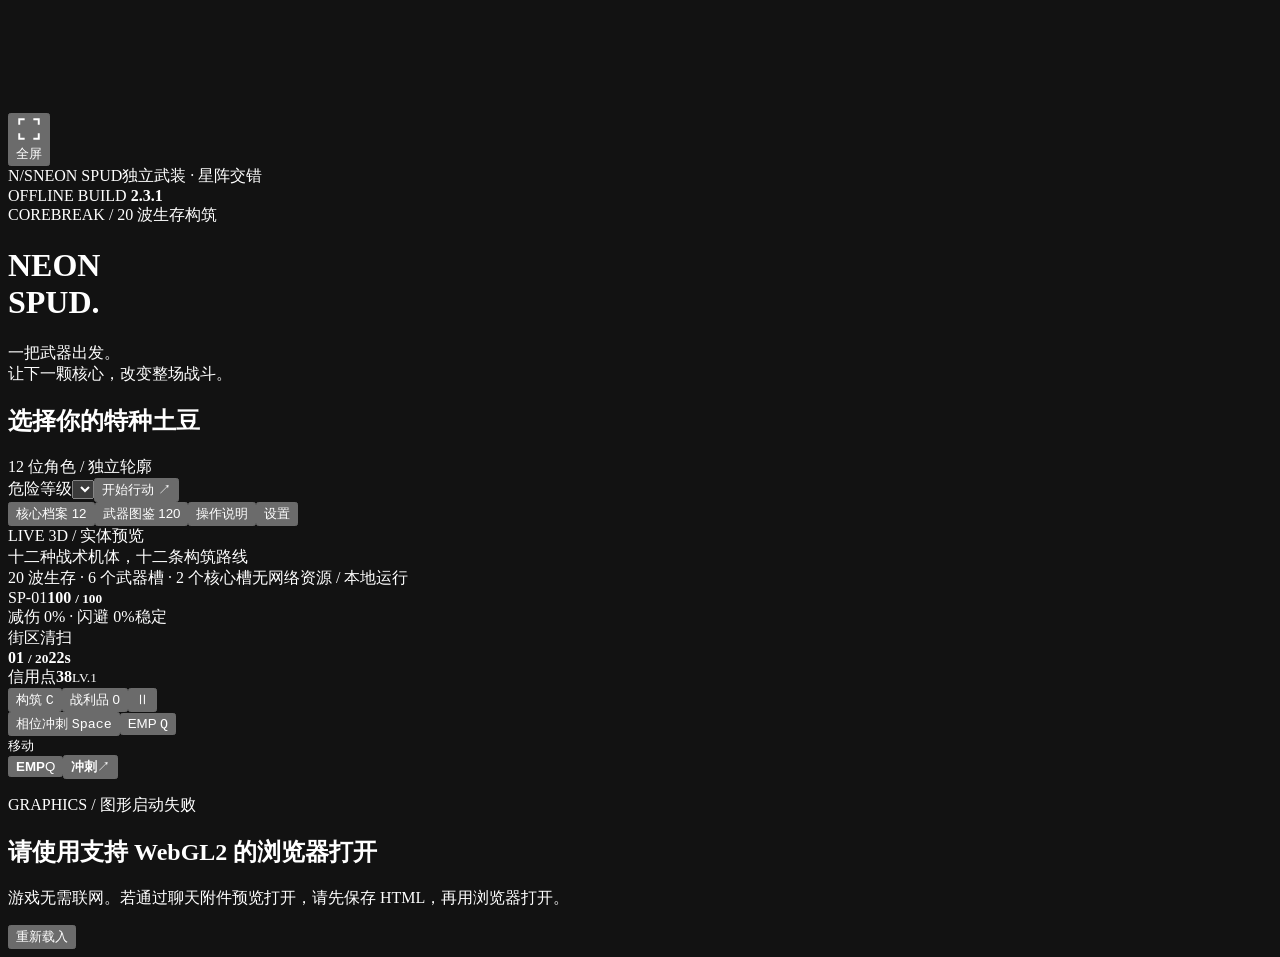
==== src/index.html @ 23938374 "Import NeonSpud 2.3.1 with optimization review" ====
<!doctype html>
<html lang="zh-CN"><head>
<meta charset="utf-8"><meta name="viewport" content="width=device-width, initial-scale=1, viewport-fit=cover">
<meta name="theme-color" content="#09121c"><meta name="color-scheme" content="dark">
<title>NEON SPUD 2.3.1 — 星阵交错</title>
<style>/*__STYLE__*/</style>
</head><body>
<button id="fullscreen-button" class="fullscreen-button" data-action="fullscreen" aria-label="进入全屏" aria-pressed="false" title="全屏 / F">
 <svg viewBox="0 0 24 24" fill="none" stroke="currentColor" stroke-width="1.8" aria-hidden="true"><path d="M8 3H3v5m13-5h5v5M3 16v5h5m13-5v5h-5"/></svg><span>全屏</span>
</button>
<canvas id="world" aria-label="霓虹土豆 3D 游戏画面"></canvas>
<canvas id="overlayFX" aria-hidden="true"></canvas>
<div id="menu" class="menu">
 <header class="brandbar"><div class="brand"><span class="brand-mark">N/S</span><span>NEON SPUD<span class="brand-small">独立武装 · 星阵交错</span></span></div><div class="build-label">OFFLINE BUILD <b>2.3.1</b></div></header>
 <div class="menu-content"><div class="menu-left">
  <div class="eyebrow"><span class="dot"></span> COREBREAK / 20 波生存构筑</div>
  <h1>NEON<br><span>SPUD.</span></h1>
  <p class="hero-copy">一把武器出发。<br>让下一颗核心，改变整场战斗。</p>
  <div class="roster-head"><h2>选择你的特种土豆</h2><span>12 位角色 / 独立轮廓</span></div>
  <div id="character-grid" class="character-grid"></div>
  <div class="launch-row"><label class="danger-select">危险等级<select id="danger-select" aria-label="危险等级"></select></label><button id="start-button" class="primary launch" data-action="start">开始行动 <span>↗</span></button></div>
  <div class="menu-links"><button class="text-button" data-action="library">核心档案 <span>12</span></button><button class="text-button" data-action="arsenal">武器图鉴 <span>120</span></button><button class="text-button" data-action="help">操作说明</button><button class="text-button" data-action="settings">设置</button></div>
 </div><aside class="menu-right"><div class="model-corner">LIVE 3D / 实体预览<br><span>十二种战术机体，十二条构筑路线</span></div><div id="character-details" class="character-details"></div></aside></div>
 <div class="menu-foot"><span>20 波生存 · 6 个武器槽 · 2 个核心槽</span><span>无网络资源 / 本地运行</span></div>
</div>
<section id="hud" class="hud hidden" aria-label="战斗状态">
 <div class="hud-health panel"><div class="health-label"><span id="hud-name">SP-01</span><b id="health-number">100 <small>/ 100</small></b></div>
  <div class="health-bar"><div id="health-trail" class="health-trail"></div><div id="health-fill" class="health-fill"></div><div id="health-ticks" class="health-ticks"></div></div>
  <div class="health-bottom"><span id="defense-value">减伤 0% · 闪避 0%</span><span id="health-state">稳定</span></div>
  <div class="xp-track"><i id="xp-fill"></i></div>
 </div>
 <div class="wave-panel panel"><span id="wave-rule">街区清扫</span><div><b id="wave-number">01 <small>/ 20</small></b><strong id="wave-timer">22s</strong></div><div id="boss-hud" class="hidden"><span id="boss-label"></span><div class="boss-track"><i id="boss-fill"></i></div></div></div>
 <div class="hud-tools"><div class="currency panel"><span>信用点</span><b id="hud-credits">38</b><small id="hud-level">LV.1</small></div><div class="hud-buttons"><button data-action="build" title="构筑与属性 C">构筑 <kbd>C</kbd></button><button data-action="satchel" id="bag-button">战利品 0</button><button data-action="pause" aria-label="暂停">Ⅱ</button></div></div>
 <div id="core-status" class="core-status"></div>
 <div id="loadout" class="loadout"></div>
 <div class="desktop-skills"><button data-action="dash" data-skill="dash">相位冲刺 <kbd>Space</kbd><b id="dash-time"></b></button><button data-action="emp" data-skill="emp">EMP <kbd>Q</kbd><b id="emp-time"></b></button></div>
</section>
<div id="touch-controls" class="touch-controls hidden"><div id="joystick" class="joystick" role="application" aria-label="触屏移动摇杆"><span class="joy-cross"></span><div id="joy-thumb" class="joy-thumb"></div><small>移动</small></div><div class="touch-skills"><button data-action="emp" data-skill="emp" id="touch-emp"><b>EMP</b><span>Q</span></button><button data-action="dash" data-skill="dash" id="touch-dash"><b>冲刺</b><span>↗</span></button></div></div>
<section id="screen" class="screen hidden" aria-label="游戏菜单"></section>
<div id="modal-shade" class="modal-shade hidden"><section id="modal" class="modal" role="dialog" aria-modal="true" aria-labelledby="modal-title" tabindex="-1"></section></div>
<div id="toast" class="toast" role="status" aria-live="polite"><span class="toast-line"></span><div><b id="toast-title"></b><p id="toast-sub"></p></div></div>
<div id="fatal" class="fatal hidden"><span class="eyebrow">GRAPHICS / 图形启动失败</span><h2>请使用支持 WebGL2 的浏览器打开</h2><p>游戏无需联网。若通过聊天附件预览打开，请先保存 HTML，再用浏览器打开。</p><pre id="fatal-details"></pre><button class="primary" onclick="location.reload()">重新载入</button></div>
<noscript>此游戏需要启用 JavaScript 与 WebGL2。</noscript>
<script>/*__ENGINE__*/</script><script>/*__WEAPONS__*/</script><script>/*__GAME__*/</script><script>/*__UI__*/</script>
</body></html>
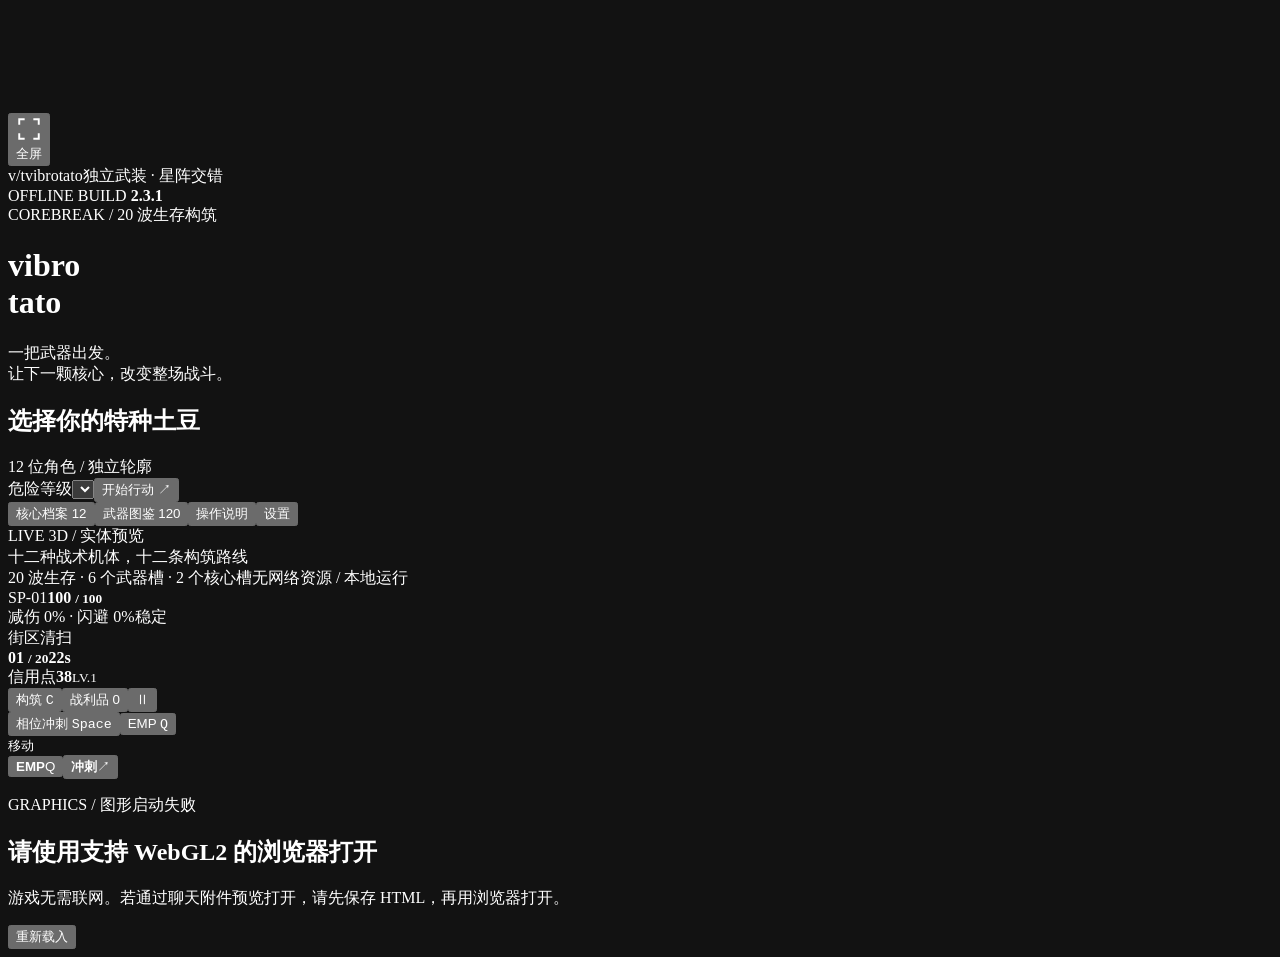
==== commit 0717cf61: "Rename project to open-vibrotato, game to vibrotato; add bilingual game guide Regenerate stale root " ====
--- a/src/index.html
+++ b/src/index.html
@@ -2,19 +2,19 @@
 <html lang="zh-CN"><head>
 <meta charset="utf-8"><meta name="viewport" content="width=device-width, initial-scale=1, viewport-fit=cover">
 <meta name="theme-color" content="#09121c"><meta name="color-scheme" content="dark">
-<title>NEON SPUD 2.3.1 — 星阵交错</title>
+<title>vibrotato 2.3.1 — 星阵交错</title>
 <style>/*__STYLE__*/</style>
 </head><body>
 <button id="fullscreen-button" class="fullscreen-button" data-action="fullscreen" aria-label="进入全屏" aria-pressed="false" title="全屏 / F">
  <svg viewBox="0 0 24 24" fill="none" stroke="currentColor" stroke-width="1.8" aria-hidden="true"><path d="M8 3H3v5m13-5h5v5M3 16v5h5m13-5v5h-5"/></svg><span>全屏</span>
 </button>
-<canvas id="world" aria-label="霓虹土豆 3D 游戏画面"></canvas>
+<canvas id="world" aria-label="vibrotato 3D 游戏画面"></canvas>
 <canvas id="overlayFX" aria-hidden="true"></canvas>
 <div id="menu" class="menu">
- <header class="brandbar"><div class="brand"><span class="brand-mark">N/S</span><span>NEON SPUD<span class="brand-small">独立武装 · 星阵交错</span></span></div><div class="build-label">OFFLINE BUILD <b>2.3.1</b></div></header>
+ <header class="brandbar"><div class="brand"><span class="brand-mark">v/t</span><span>vibrotato<span class="brand-small">独立武装 · 星阵交错</span></span></div><div class="build-label">OFFLINE BUILD <b>2.3.1</b></div></header>
  <div class="menu-content"><div class="menu-left">
   <div class="eyebrow"><span class="dot"></span> COREBREAK / 20 波生存构筑</div>
-  <h1>NEON<br><span>SPUD.</span></h1>
+  <h1 aria-label="vibrotato">vibro<br><span>tato</span></h1>
   <p class="hero-copy">一把武器出发。<br>让下一颗核心，改变整场战斗。</p>
   <div class="roster-head"><h2>选择你的特种土豆</h2><span>12 位角色 / 独立轮廓</span></div>
   <div id="character-grid" class="character-grid"></div>
